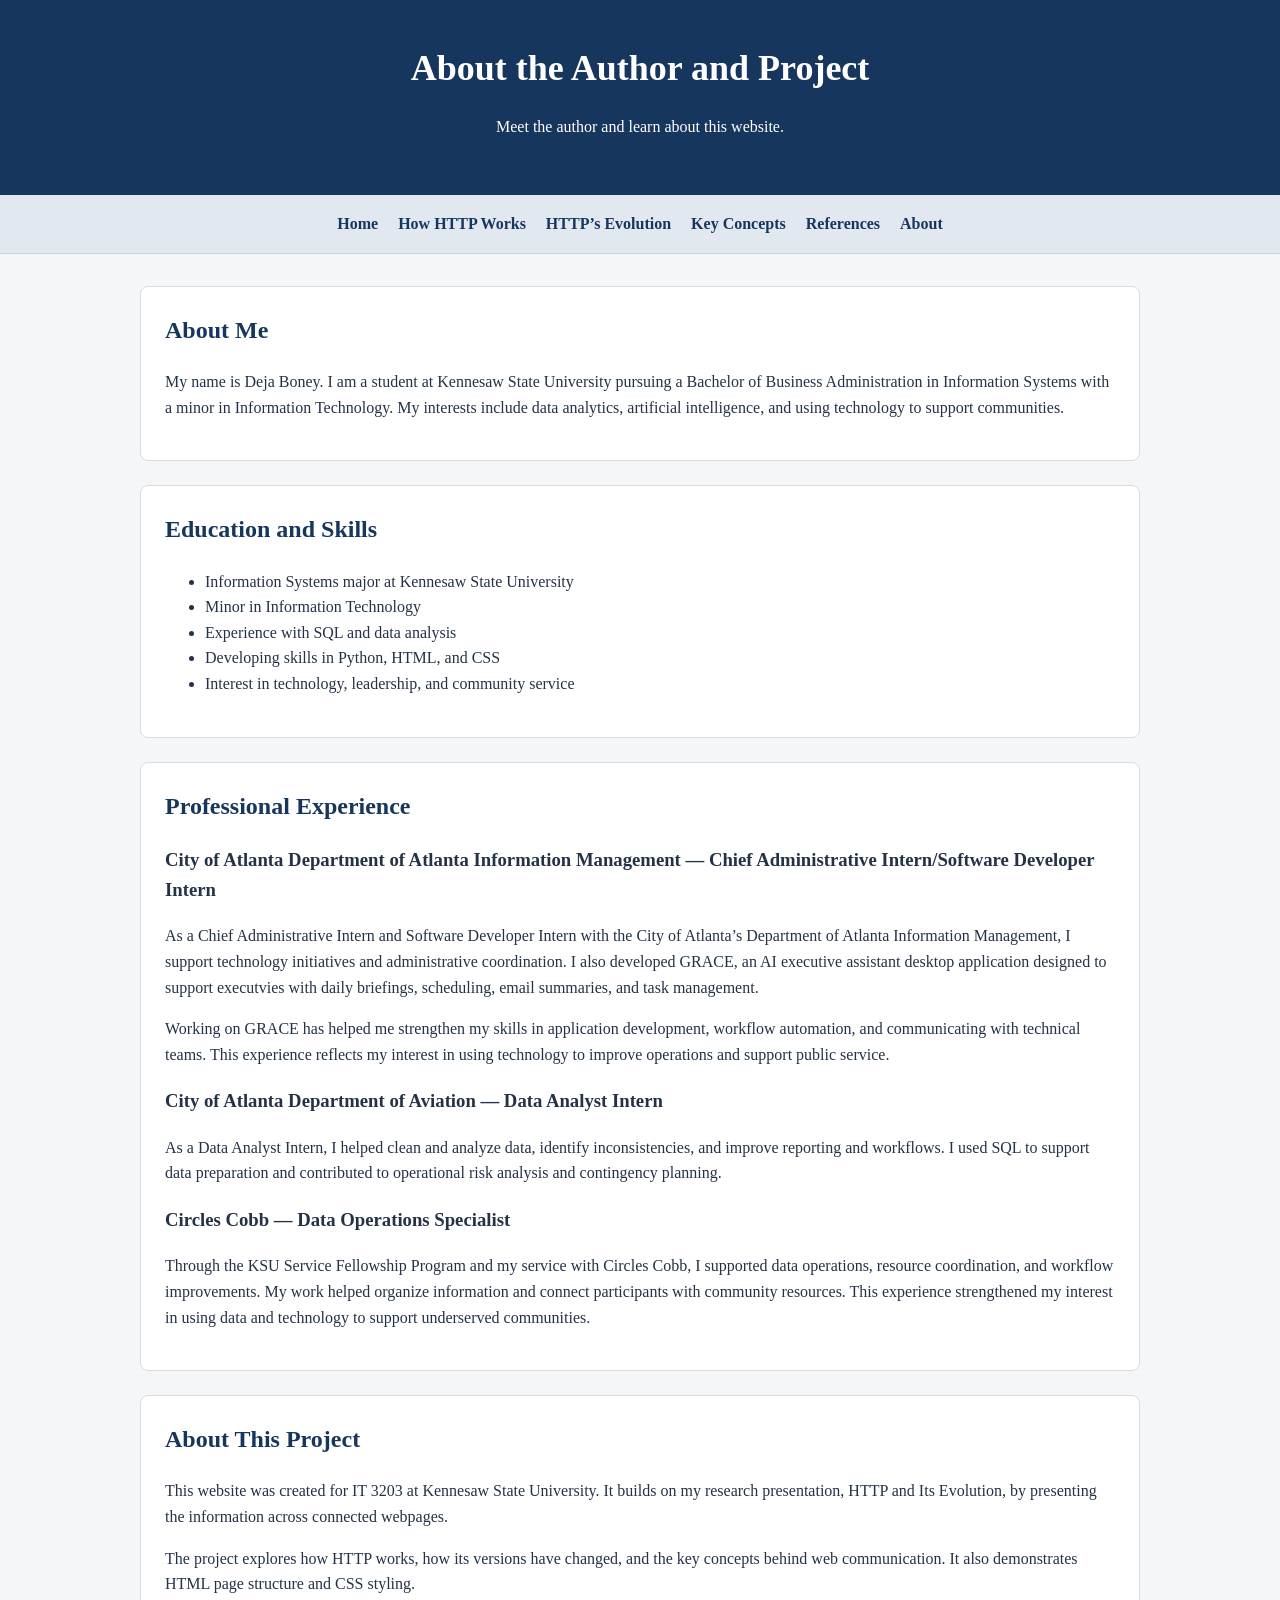
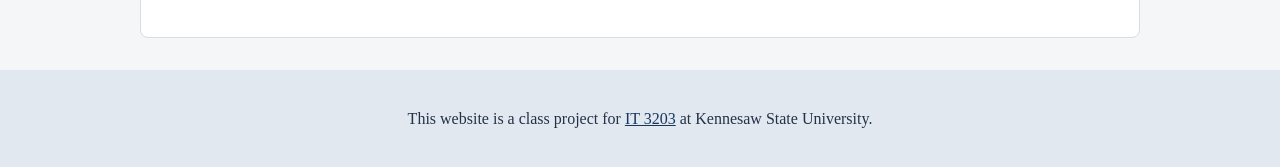
==== about.html @ 2143190e "Add files via upload Add Milestone 1 website" ====
<!DOCTYPE html>
<html lang="en">
<head>
    <meta charset="UTF-8">
    <meta name="viewport" content="width=device-width, initial-scale=1.0">
    <title>About the Author and Project</title>
    <link rel="stylesheet" href="style.css">
</head>
<body>
    <header>
    <h1>About the Author and Project</h1>
    <p>Meet the author and learn about this website.</p>
</header>

<nav>
    <a href="index.html">Home</a>
    <a href="how-http-works.html">How HTTP Works</a>
    <a href="http-evolution.html">HTTP’s Evolution</a>
    <a href="concepts.html">Key Concepts</a>
    <a href="references.html">References</a>
    <a href="about.html">About</a>
</nav>

<main>
    <section>
        <h2>About Me</h2>
        <p>
            My name is Deja Boney. I am a student at Kennesaw State
            University pursuing a Bachelor of Business Administration
            in Information Systems with a minor in Information Technology.
            My interests include data analytics, artificial intelligence,
            and using technology to support communities.
        </p>
    </section>

    <section>
        <h2>Education and Skills</h2>
        <ul>
            <li>Information Systems major at Kennesaw State University</li>
            <li>Minor in Information Technology</li>
            <li>Experience with SQL and data analysis</li>
            <li>Developing skills in Python, HTML, and CSS</li>
            <li>Interest in technology, leadership, and community service</li>
        </ul>
    </section>

    <section>
    <h2>Professional Experience</h2>

     <h3>City of Atlanta Department of Atlanta Information Management — Chief Administrative Intern/Software Developer Intern</h3>
    <p>
        As a Chief Administrative Intern and Software Developer Intern with the City of Atlanta’s
        Department of Atlanta Information Management, I support
        technology initiatives and administrative coordination.
        I also developed GRACE, an AI executive assistant desktop application
        designed to support executvies with daily briefings, scheduling, email summaries, and task
        management.
    </p>
    <p>
        Working on GRACE has helped me strengthen my skills in
        application development, workflow automation, and communicating
        with technical teams. This experience reflects my interest
        in using technology to improve operations and support public service.
    </p>

    <h3>City of Atlanta Department of Aviation — Data Analyst Intern</h3>
    <p>
        As a Data Analyst Intern, I helped clean and analyze data,
        identify inconsistencies, and improve reporting and workflows.
        I used SQL to support data preparation and contributed to
        operational risk analysis and contingency planning.
    </p>

    <h3>Circles Cobb — Data Operations Specialist</h3>
    <p>
        Through the KSU Service Fellowship Program and my service with Circles Cobb, I supported
        data operations, resource coordination, and workflow improvements.
        My work helped organize information and connect participants
        with community resources. This experience strengthened my
        interest in using data and technology to support underserved
        communities.

    </section>

    <section>
        <h2>About This Project</h2>
        <p>
            This website was created for IT 3203 at Kennesaw State
            University. It builds on my research presentation,
            HTTP and Its Evolution, by presenting the information
            across connected webpages.
        </p>
        <p>
            The project explores how HTTP works, how its versions have
            changed, and the key concepts behind web communication.
            It also demonstrates HTML page structure and CSS styling.
        </p>
    </section>
</main>

<footer>
    <p>
        This website is a class project for
        <a href="https://ksuweb.github.io/IT3203/">IT 3203</a>
        at Kennesaw State University.
    </p>
</footer>

</body>
</html>
---- style.css ----
body {
    margin: 0;
    background-color: #f4f6f8;
    color: #243247;
    font-family: "Times New Roman", serif;
    line-height: 1.6;
}

header {
    padding: 40px 24px;
    background-color: #17365d;
    color: white;
    text-align: center;
}

h1 {
    margin: 0 0 12px;
    font-size: 36px;
}

nav {
    display: flex;
    flex-wrap: wrap;
    justify-content: center;
    gap: 20px;
    padding: 16px;
    background-color: #e2e8f0;
    border-bottom: 1px solid #cbd5e1;
}

nav a {
    color: #17365d;
    font-weight: bold;
    text-decoration: none;
}

a:hover {
    color: #805000;
    text-decoration: underline;
}

main {
    max-width: 1000px;
    margin: 32px auto;
    padding: 0 24px;
}

section {
    margin-bottom: 24px;
    padding: 24px;
    background-color: white;
    border: 1px solid #d5dde5;
    border-radius: 8px;
}

h2 {
    margin-top: 0;
    color: #17365d;
}

footer {
    padding: 20px;
    background-color: #e2e8f0;
    text-align: center;
}

footer a {
    color: #17365d;
}

table {
    width: 100%;
    border-collapse: collapse;
    margin-top: 16px;
}

caption {
    margin-bottom: 12px;
    font-weight: bold;
    text-align: left;
}

th,
td {
    padding: 12px;
    border: 1px solid #cbd5e1;
    text-align: left;
}

thead {
    background-color: #17365d;
    color: white;
}

#home-content {
    max-width: 1100px;
}

.intro {
    border-left: 5px solid #17365d;
    background-color: #eef3f9;
}

figure {
    margin: 0;
}

.history-image {
    display: block;
    width: 100%;
    max-width: 600px;
    height: auto;
    margin: 16px auto;
    border: 1px solid #cbd5e1;
    border-radius: 8px;
}

figcaption {
    text-align: center;
    font-size: 16px;
    margin-bottom: 20px;
}
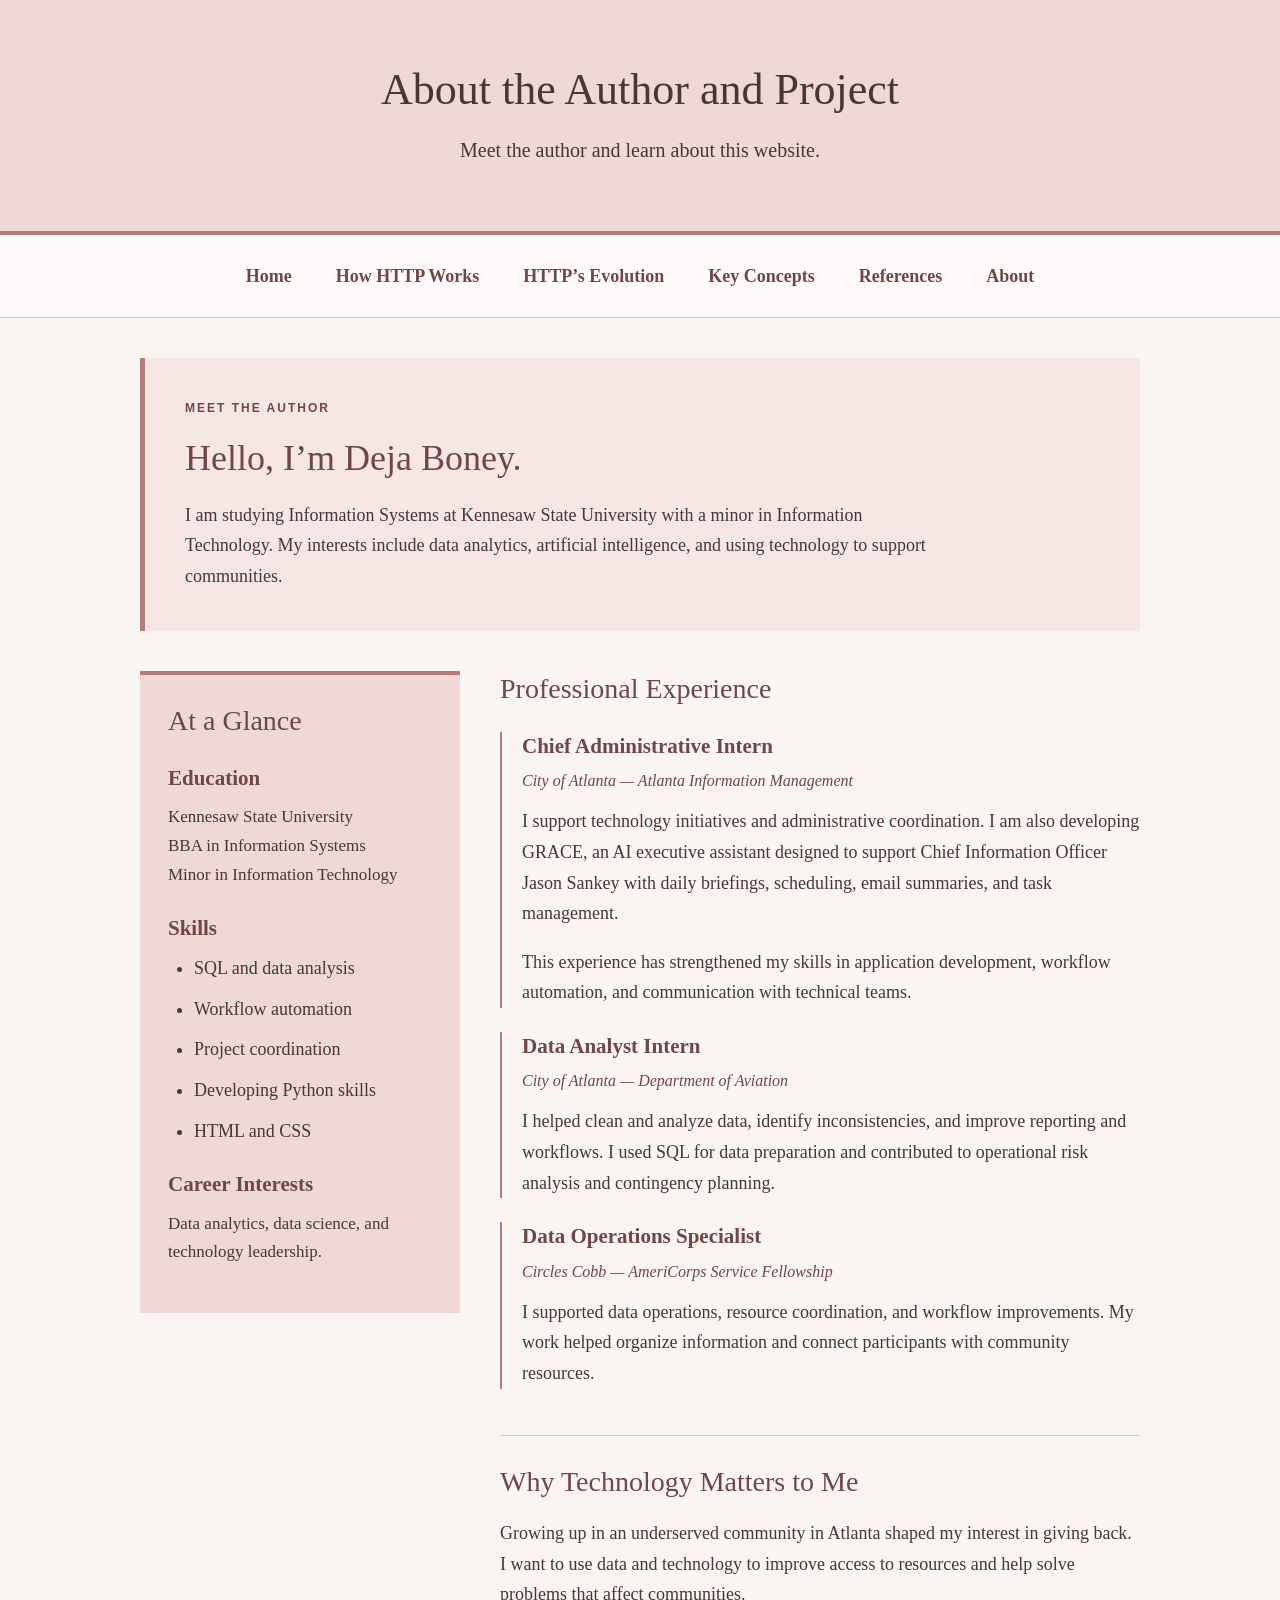
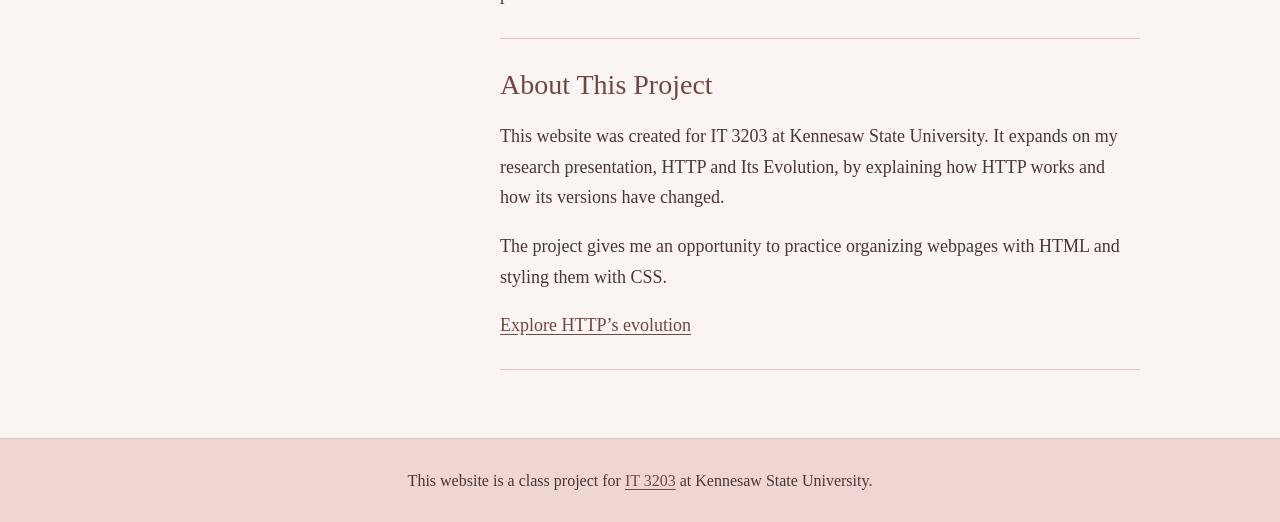
==== commit c6a33dc9: "Add files via upload Update website design and fix links." ====
--- a/about.html
+++ b/about.html
@@ -6,12 +6,13 @@
     <title>About the Author and Project</title>
     <link rel="stylesheet" href="style.css">
 </head>
-<body>
+<body class="about-page">
     <header>
     <h1>About the Author and Project</h1>
     <p>Meet the author and learn about this website.</p>
 </header>
 
+<!-- Shared navigation connects the six website pages. -->
 <nav>
     <a href="index.html">Home</a>
     <a href="how-http-works.html">How HTTP Works</a>
@@ -22,80 +23,124 @@
 </nav>
 
 <main>
-    <section>
-        <h2>About Me</h2>
+    <section class="about-intro">
+        <p class="eyebrow">MEET THE AUTHOR</p>
+        <h2>Hello, I’m Deja Boney.</h2>
         <p>
-            My name is Deja Boney. I am a student at Kennesaw State
-            University pursuing a Bachelor of Business Administration
-            in Information Systems with a minor in Information Technology.
+            I am studying Information Systems at Kennesaw State
+            University with a minor in Information Technology.
             My interests include data analytics, artificial intelligence,
             and using technology to support communities.
         </p>
     </section>
 
-    <section>
-        <h2>Education and Skills</h2>
-        <ul>
-            <li>Information Systems major at Kennesaw State University</li>
-            <li>Minor in Information Technology</li>
-            <li>Experience with SQL and data analysis</li>
-            <li>Developing skills in Python, HTML, and CSS</li>
-            <li>Interest in technology, leadership, and community service</li>
-        </ul>
-    </section>
+    <div class="about-layout">
+        <aside class="profile-sidebar">
+            <h2>At a Glance</h2>
 
-    <section>
-    <h2>Professional Experience</h2>
+            <h3>Education</h3>
+            <p>
+                Kennesaw State University
+                <br>
+                BBA in Information Systems
+                <br>
+                Minor in Information Technology
+            </p>
 
-     <h3>City of Atlanta Department of Atlanta Information Management — Chief Administrative Intern/Software Developer Intern</h3>
-    <p>
-        As a Chief Administrative Intern and Software Developer Intern with the City of Atlanta’s
-        Department of Atlanta Information Management, I support
-        technology initiatives and administrative coordination.
-        I also developed GRACE, an AI executive assistant desktop application
-        designed to support executvies with daily briefings, scheduling, email summaries, and task
-        management.
-    </p>
-    <p>
-        Working on GRACE has helped me strengthen my skills in
-        application development, workflow automation, and communicating
-        with technical teams. This experience reflects my interest
-        in using technology to improve operations and support public service.
-    </p>
+            <h3>Skills</h3>
+            <ul>
+                <li>SQL and data analysis</li>
+                <li>Workflow automation</li>
+                <li>Project coordination</li>
+                <li>Developing Python skills</li>
+                <li>HTML and CSS</li>
+            </ul>
 
-    <h3>City of Atlanta Department of Aviation — Data Analyst Intern</h3>
-    <p>
-        As a Data Analyst Intern, I helped clean and analyze data,
-        identify inconsistencies, and improve reporting and workflows.
-        I used SQL to support data preparation and contributed to
-        operational risk analysis and contingency planning.
-    </p>
+            <h3>Career Interests</h3>
+            <p>
+                Data analytics, data science, and technology leadership.
+            </p>
+        </aside>
 
-    <h3>Circles Cobb — Data Operations Specialist</h3>
-    <p>
-        Through the KSU Service Fellowship Program and my service with Circles Cobb, I supported
-        data operations, resource coordination, and workflow improvements.
-        My work helped organize information and connect participants
-        with community resources. This experience strengthened my
-        interest in using data and technology to support underserved
-        communities.
+        <div class="about-details">
+            <section>
+                <h2>Professional Experience</h2>
 
-    </section>
+                <article class="experience-entry">
+                    <h3>Chief Administrative Intern</h3>
+                    <p class="organization">
+                        City of Atlanta — Atlanta Information Management
+                    </p>
+                    <p>
+                        I support technology initiatives and administrative
+                        coordination. I am also developing GRACE, an AI
+                        executive assistant designed to support Chief
+                        Information Officer Jason Sankey with daily
+                        briefings, scheduling, email summaries, and
+                        task management.
+                    </p>
+                    <p>
+                        This experience has strengthened my skills in
+                        application development, workflow automation,
+                        and communication with technical teams.
+                    </p>
+                </article>
 
-    <section>
-        <h2>About This Project</h2>
-        <p>
-            This website was created for IT 3203 at Kennesaw State
-            University. It builds on my research presentation,
-            HTTP and Its Evolution, by presenting the information
-            across connected webpages.
-        </p>
-        <p>
-            The project explores how HTTP works, how its versions have
-            changed, and the key concepts behind web communication.
-            It also demonstrates HTML page structure and CSS styling.
-        </p>
-    </section>
+                <article class="experience-entry">
+                    <h3>Data Analyst Intern</h3>
+                    <p class="organization">
+                        City of Atlanta — Department of Aviation
+                    </p>
+                    <p>
+                        I helped clean and analyze data, identify
+                        inconsistencies, and improve reporting and
+                        workflows. I used SQL for data preparation
+                        and contributed to operational risk analysis
+                        and contingency planning.
+                    </p>
+                </article>
+
+                <article class="experience-entry">
+                    <h3>Data Operations Specialist</h3>
+                    <p class="organization">
+                        Circles Cobb — AmeriCorps Service Fellowship
+                    </p>
+                    <p>
+                        I supported data operations, resource coordination,
+                        and workflow improvements. My work helped organize
+                        information and connect participants with community
+                        resources.
+                    </p>
+                </article>
+            </section>
+
+            <section>
+                <h2>Why Technology Matters to Me</h2>
+                <p>
+                    Growing up in an underserved community in Atlanta
+                    shaped my interest in giving back. I want to use
+                    data and technology to improve access to resources
+                    and help solve problems that affect communities.
+                </p>
+            </section>
+
+            <section>
+                <h2>About This Project</h2>
+                <p>
+                    This website was created for IT 3203 at Kennesaw
+                    State University. It expands on my research
+                    presentation, HTTP and Its Evolution, by explaining
+                    how HTTP works and how its versions have changed.
+                </p>
+                <p>
+                    The project gives me an opportunity to practice
+                    organizing webpages with HTML and styling them
+                    with CSS.
+                </p>
+                <a href="http-evolution.html">Explore HTTP’s evolution</a>
+            </section>
+        </div>
+    </div>
 </main>
 
 <footer>
--- a/style.css
+++ b/style.css
@@ -1,108 +1,184 @@
 body {
     margin: 0;
-    background-color: #f4f6f8;
-    color: #243247;
+    background-color: #faf4f3;
+    color: #493638;
     font-family: "Times New Roman", serif;
-    line-height: 1.6;
+    font-size: 18px;
+    line-height: 1.7;
 }
 
 header {
-    padding: 40px 24px;
-    background-color: #17365d;
-    color: white;
+    padding: 64px 24px;
+    background-color: #f0d8d5;
+    color: #493638;
     text-align: center;
+    border-bottom: 4px solid #b77b75;
 }
 
 h1 {
-    margin: 0 0 12px;
-    font-size: 36px;
+    max-width: 1000px;
+    margin: 0 auto 16px;
+    font-size: 44px;
+    line-height: 1.2;
+    font-weight: normal;
+}
+
+header p {
+    max-width: 700px;
+    margin: 0 auto;
+    font-size: 20px;
 }
 
 nav {
     display: flex;
     flex-wrap: wrap;
     justify-content: center;
-    gap: 20px;
-    padding: 16px;
-    background-color: #e2e8f0;
-    border-bottom: 1px solid #cbd5e1;
+    gap: 8px 16px;
+    padding: 18px 24px;
+    background-color: #fffaf9;
+    border-bottom: 1px solid #e3c9c5;
 }
 
 nav a {
-    color: #17365d;
+    padding: 8px 14px;
+    color: #704744;
     font-weight: bold;
     text-decoration: none;
+    border-radius: 6px;
+    transition: background-color 0.2s ease;
+}
+
+nav a:hover {
+    background-color: #f3e1de;
+    color: #493638;
+    text-decoration: none;
+}
+
+a {
+    color: #704744;
+    text-decoration: underline;
+    text-underline-offset: 3px;
 }
 
 a:hover {
-    color: #805000;
-    text-decoration: underline;
+    color: #493638;
+}
+
+a:focus-visible {
+    outline: 2px solid #704744;
+    outline-offset: 4px;
 }
 
 main {
     max-width: 1000px;
-    margin: 32px auto;
+    margin: 40px auto;
     padding: 0 24px;
 }
 
+#home-content {
+    max-width: 1100px;
+}
+
 section {
-    margin-bottom: 24px;
-    padding: 24px;
-    background-color: white;
-    border: 1px solid #d5dde5;
-    border-radius: 8px;
+    margin-bottom: 28px;
+    padding: 32px;
+    background-color: #fffdfc;
+    border: 1px solid #e5ceca;
+    border-radius: 12px;
+    box-shadow: 0 4px 16px rgba(73, 54, 56, 0.04);
+}
+
+.intro {
+    background-color: #f7e7e4;
+    border-left: 5px solid #b77b75;
 }
 
 h2 {
-    margin-top: 0;
-    color: #17365d;
-}
-
-footer {
-    padding: 20px;
-    background-color: #e2e8f0;
-    text-align: center;
-}
-
-footer a {
-    color: #17365d;
+    margin: 0 0 18px;
+    color: #704744;
+    font-size: 28px;
+    line-height: 1.3;
+    font-weight: normal;
+}
+
+h3 {
+    margin: 28px 0 10px;
+    color: #704744;
+    font-size: 21px;
+    line-height: 1.4;
+}
+
+p {
+    margin: 0 0 18px;
+}
+
+section > :last-child {
+    margin-bottom: 0;
+}
+
+ul,
+ol {
+    margin: 0;
+    padding-left: 26px;
+}
+
+li {
+    margin-bottom: 10px;
+}
+
+li:last-child {
+    margin-bottom: 0;
+}
+
+strong {
+    color: #593c3e;
+}
+
+code {
+    padding: 3px 7px;
+    background-color: #f7e7e4;
+    border-radius: 4px;
+    font-family: Consolas, monospace;
+    font-size: 0.9em;
+    overflow-wrap: anywhere;
 }
 
 table {
     width: 100%;
+    margin-top: 18px;
     border-collapse: collapse;
-    margin-top: 16px;
 }
 
 caption {
-    margin-bottom: 12px;
+    margin-bottom: 14px;
+    color: #704744;
     font-weight: bold;
     text-align: left;
 }
 
 th,
 td {
-    padding: 12px;
-    border: 1px solid #cbd5e1;
+    padding: 16px;
+    border: 1px solid #dec2bd;
     text-align: left;
+    vertical-align: top;
 }
 
 thead {
-    background-color: #17365d;
-    color: white;
-}
-
-#home-content {
-    max-width: 1100px;
-}
-
-.intro {
-    border-left: 5px solid #17365d;
-    background-color: #eef3f9;
+    background-color: #efd6d3;
+    color: #493638;
+}
+
+tbody th {
+    color: #704744;
+}
+
+tbody tr:nth-child(even) {
+    background-color: #faf0ee;
 }
 
 figure {
-    margin: 0;
+    margin: 24px 0;
 }
 
 .history-image {
@@ -110,13 +186,274 @@
     width: 100%;
     max-width: 600px;
     height: auto;
-    margin: 16px auto;
-    border: 1px solid #cbd5e1;
-    border-radius: 8px;
+    box-sizing: border-box;
+    margin: 0 auto;
+    border: 1px solid #dec2bd;
+    border-radius: 10px;
 }
 
 figcaption {
+    max-width: 600px;
+    margin: 14px auto 0;
+    color: #704744;
+    font-size: 16px;
+    text-align: center;
+}
+
+footer {
+    padding: 28px 24px;
+    background-color: #efd6d3;
+    border-top: 1px solid #dec2bd;
     text-align: center;
     font-size: 16px;
+}
+
+footer p {
+    margin: 0;
+}
+
+@media (max-width: 600px) {
+    header {
+        padding: 40px 20px;
+    }
+
+    h1 {
+        font-size: 34px;
+    }
+
+    nav {
+        gap: 6px;
+        padding: 12px;
+    }
+
+    nav a {
+        padding: 8px 10px;
+    }
+
+    main {
+        margin: 24px auto;
+        padding: 0 16px;
+    }
+
+    section {
+        padding: 22px;
+    }
+
+    h2 {
+        font-size: 25px;
+    }
+
+    th,
+    td {
+        padding: 8px;
+        overflow-wrap: anywhere;
+    }
+
+    table {
+        font-size: 16px;
+    }
+}
+
+.home-page .site-header {
+    padding: 28px 24px;
+    background-color: #fffdfc;
+    border-bottom: none;
+}
+
+.site-name {
+    font-size: 28px;
+    font-weight: bold;
+}
+
+header .site-subtitle {
+    margin-top: 4px;
+    font-size: 16px;
+}
+
+nav a[aria-current="page"] {
+    background-color: #f3e1de;
+}
+
+.home-page section {
+    box-shadow: none;
+}
+
+.welcome-banner {
+    padding: 64px 48px;
+    background-color: #f0d8d5;
+    border: none;
+    border-radius: 0;
+}
+
+.eyebrow {
+    margin-bottom: 16px;
+    color: #704744;
+    font-family: Arial, sans-serif;
+    font-size: 12px;
+    font-weight: bold;
+    letter-spacing: 2px;
+}
+
+.welcome-banner h1 {
+    max-width: 650px;
+    margin: 0 0 24px;
+    font-size: 52px;
+}
+
+.welcome-description {
+    max-width: 580px;
+    margin-bottom: 28px;
+    font-size: 21px;
+}
+
+.explore-button {
+    display: inline-block;
+    padding: 12px 24px;
+    background-color: #704744;
+    color: white;
+    border: 1px solid #704744;
+    text-decoration: none;
+}
+
+.explore-button:hover {
+    background-color: #493638;
+    color: white;
+    text-decoration: none;
+}
+
+/* Grid places the overview and key terms side by side. */
+.home-columns {
+    display: grid;
+    grid-template-columns: 2fr 1fr;
+    gap: 32px;
+    margin: 40px 0;
+}
+
+.home-columns section {
+    margin: 0;
+    border: none;
+    border-radius: 0;
+}
+
+.overview {
+    padding: 16px 0;
+    background-color: transparent;
+}
+
+.key-terms {
+    padding: 28px;
+    background-color: #f7e7e4;
+}
+
+.key-terms ul {
     margin-bottom: 20px;
+}
+
+.contents {
+    padding: 32px 0;
+    background-color: transparent;
+    border: none;
+    border-top: 1px solid #dec2bd;
+    border-radius: 0;
+}
+
+.contents li {
+    padding: 10px 0;
+    border-bottom: 1px solid #e5ceca;
+}
+
+@media (max-width: 700px) {
+    .home-columns {
+        grid-template-columns: 1fr;
+        gap: 20px;
+    }
+
+    .welcome-banner {
+        padding: 36px 24px;
+    }
+
+    .welcome-banner h1 {
+        font-size: 36px;
+    }
+}
+
+.about-page .about-intro {
+    padding: 40px;
+    background-color: #f7e7e4;
+    border: none;
+    border-left: 5px solid #b77b75;
+    border-radius: 0;
+    box-shadow: none;
+}
+
+.about-intro h2 {
+    font-size: 36px;
+}
+
+.about-intro p {
+    max-width: 750px;
+}
+
+/* Grid separates education and skills from professional experience. */
+.about-layout {
+    display: grid;
+    grid-template-columns: 1fr 2fr;
+    gap: 40px;
+    margin-top: 40px;
+}
+
+.profile-sidebar {
+    align-self: start;
+    padding: 28px;
+    background-color: #f0d8d5;
+    border-top: 4px solid #b77b75;
+}
+
+.profile-sidebar h3 {
+    margin-top: 24px;
+}
+
+.profile-sidebar p {
+    font-size: 17px;
+}
+
+.about-page .about-details section {
+    padding: 0 0 28px;
+    background-color: transparent;
+    border: none;
+    border-bottom: 1px solid #dec2bd;
+    border-radius: 0;
+    box-shadow: none;
+}
+
+.experience-entry {
+    margin-top: 24px;
+    padding-left: 20px;
+    border-left: 2px solid #b77b75;
+}
+
+.experience-entry h3 {
+    margin: 0 0 6px;
+}
+
+.organization {
+    margin-bottom: 12px;
+    color: #704744;
+    font-size: 16px;
+    font-style: italic;
+}
+
+@media (max-width: 700px) {
+    .about-layout {
+        grid-template-columns: 1fr;
+        gap: 28px;
+    }
+
+    .about-page .about-intro {
+        padding: 28px;
+    }
+
+    .about-intro h2 {
+        font-size: 30px;
+    }
 }
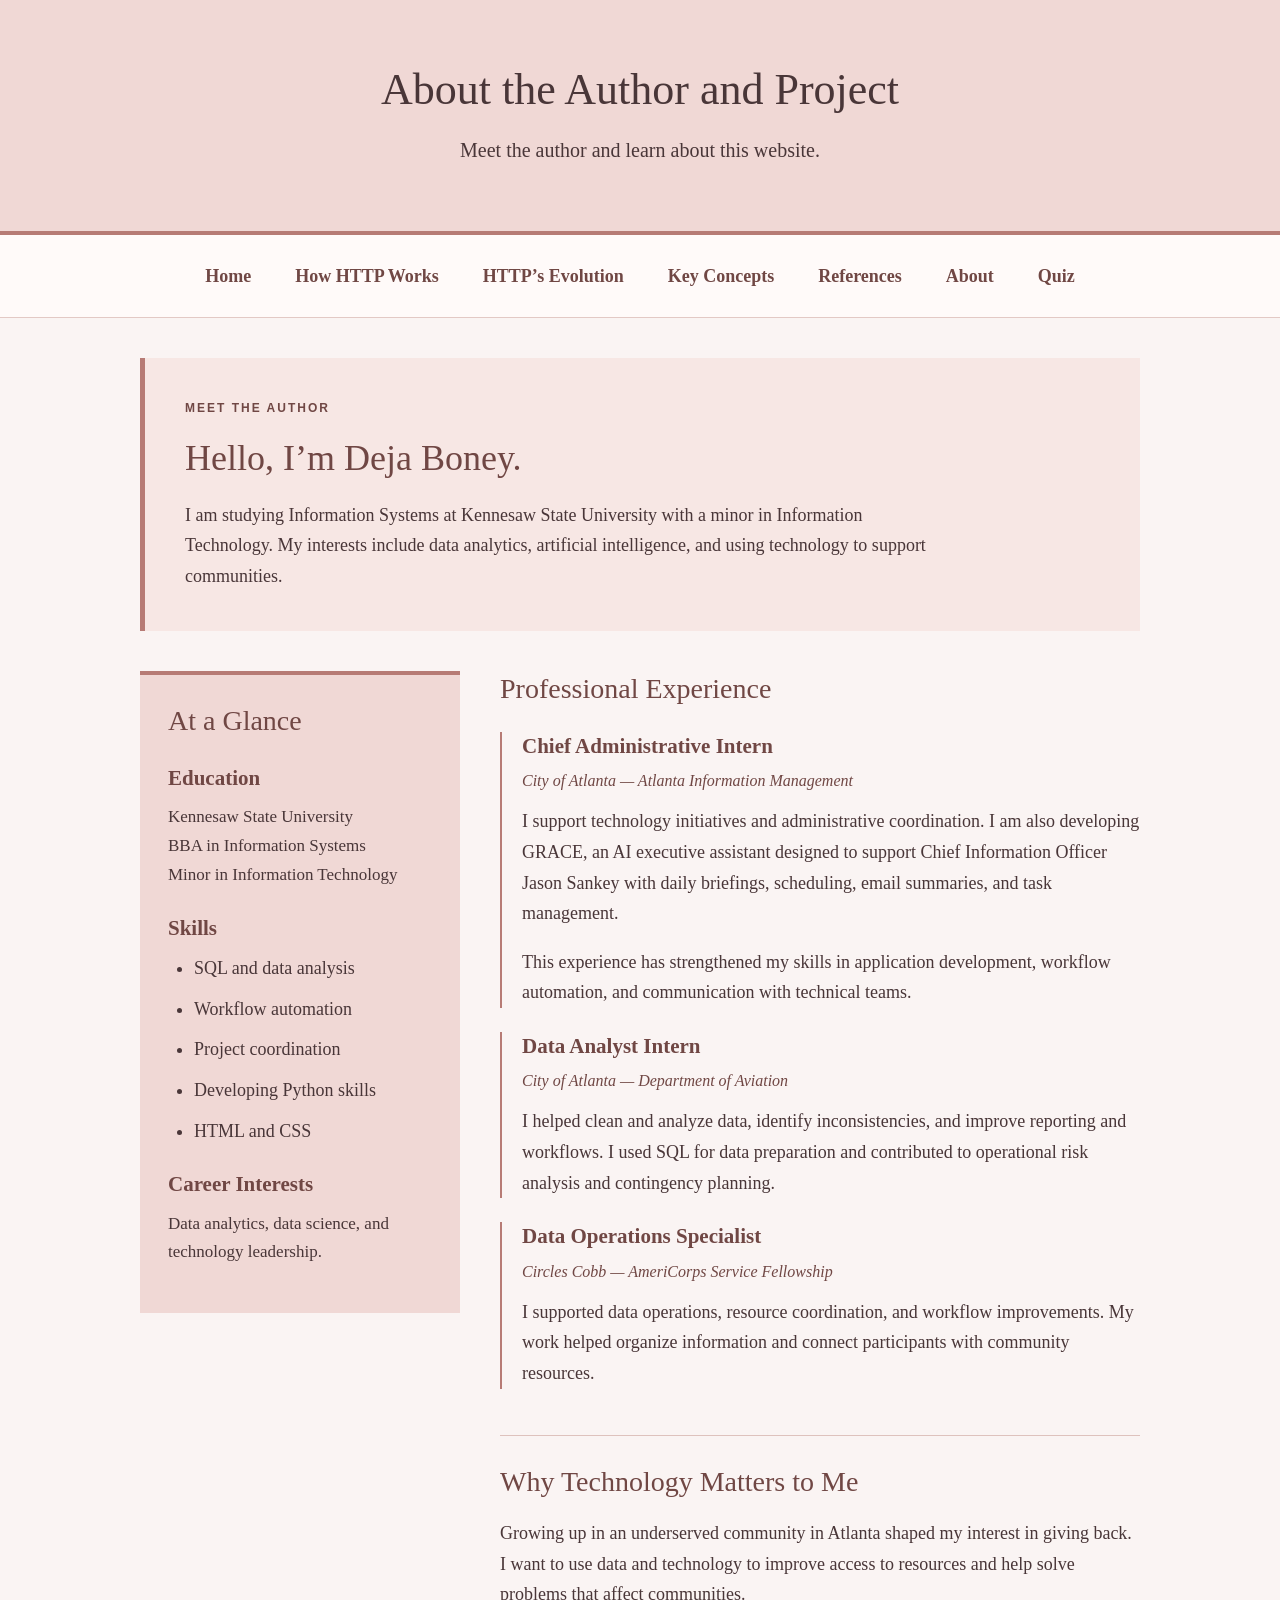
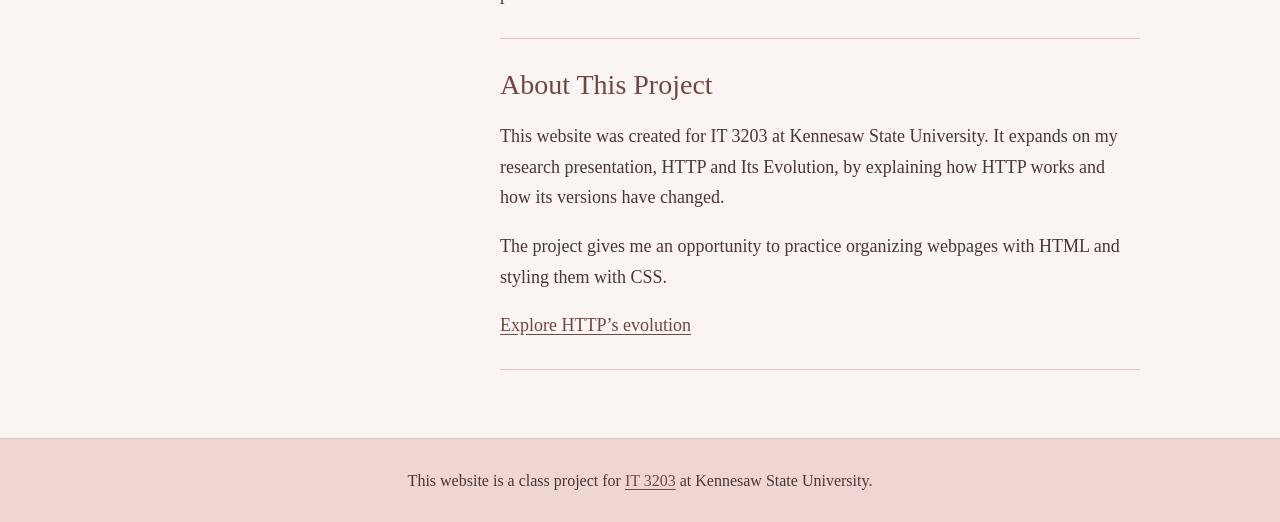
==== commit e4b5a5df: "Add files via upload Add HTTP quiz and Milestone 2 updates." ====
--- a/about.html
+++ b/about.html
@@ -20,6 +20,7 @@
     <a href="concepts.html">Key Concepts</a>
     <a href="references.html">References</a>
     <a href="about.html">About</a>
+    <a href="quiz.html">Quiz</a>
 </nav>
 
 <main>
--- a/style.css
+++ b/style.css
@@ -456,4 +456,111 @@
     .about-intro h2 {
         font-size: 30px;
     }
+}
+
+#quiz-form fieldset {
+    margin: 24px 0;
+    padding: 24px;
+    background-color: #fffdfc;
+    border: 1px solid #dec2bd;
+    border-radius: 8px;
+}
+
+#quiz-form legend {
+    padding: 0 8px;
+    color: #704744;
+    font-weight: bold;
+}
+
+#quiz-form label {
+    display: block;
+    margin: 12px 0;
+    cursor: pointer;
+}
+
+#quiz-form input[type="text"] {
+    box-sizing: border-box;
+    width: 100%;
+    max-width: 450px;
+    padding: 12px;
+    border: 1px solid #94706b;
+    border-radius: 4px;
+    font: inherit;
+}
+
+#quiz-form input[type="radio"],
+#quiz-form input[type="checkbox"] {
+    margin-right: 10px;
+    accent-color: #704744;
+}
+
+button {
+    padding: 12px 22px;
+    background-color: #704744;
+    color: white;
+    border: 1px solid #704744;
+    border-radius: 4px;
+    font: inherit;
+    cursor: pointer;
+}
+
+button:hover {
+    background-color: #493638;
+}
+
+button:disabled {
+    opacity: 0.6;
+    cursor: default;
+}
+
+button:focus-visible,
+input:focus-visible {
+    outline: 3px solid #704744;
+    outline-offset: 3px;
+}
+
+.quiz-actions {
+    display: flex;
+    flex-wrap: wrap;
+    gap: 14px;
+    margin: 28px 0;
+}
+
+#reset-quiz {
+    background-color: #f0d8d5;
+    color: #493638;
+}
+
+#reset-quiz:hover {
+    background-color: #e5c2bd;
+}
+
+#timer {
+    color: #704744;
+    font-weight: bold;
+}
+
+.result-correct {
+    color: #245c3a;
+    background-color: #edf7ef;
+    border-left: 4px solid #387a4c;
+    padding: 14px;
+    margin-bottom: 12px;
+}
+
+.result-incorrect {
+    color: #8a2929;
+    background-color: #fff0f0;
+    border-left: 4px solid #a63d3d;
+    padding: 14px;
+    margin-bottom: 12px;
+}
+
+#results-summary {
+    font-size: 22px;
+    font-weight: bold;
+}
+
+#quiz-results {
+    scroll-margin-top: 24px;
 }
